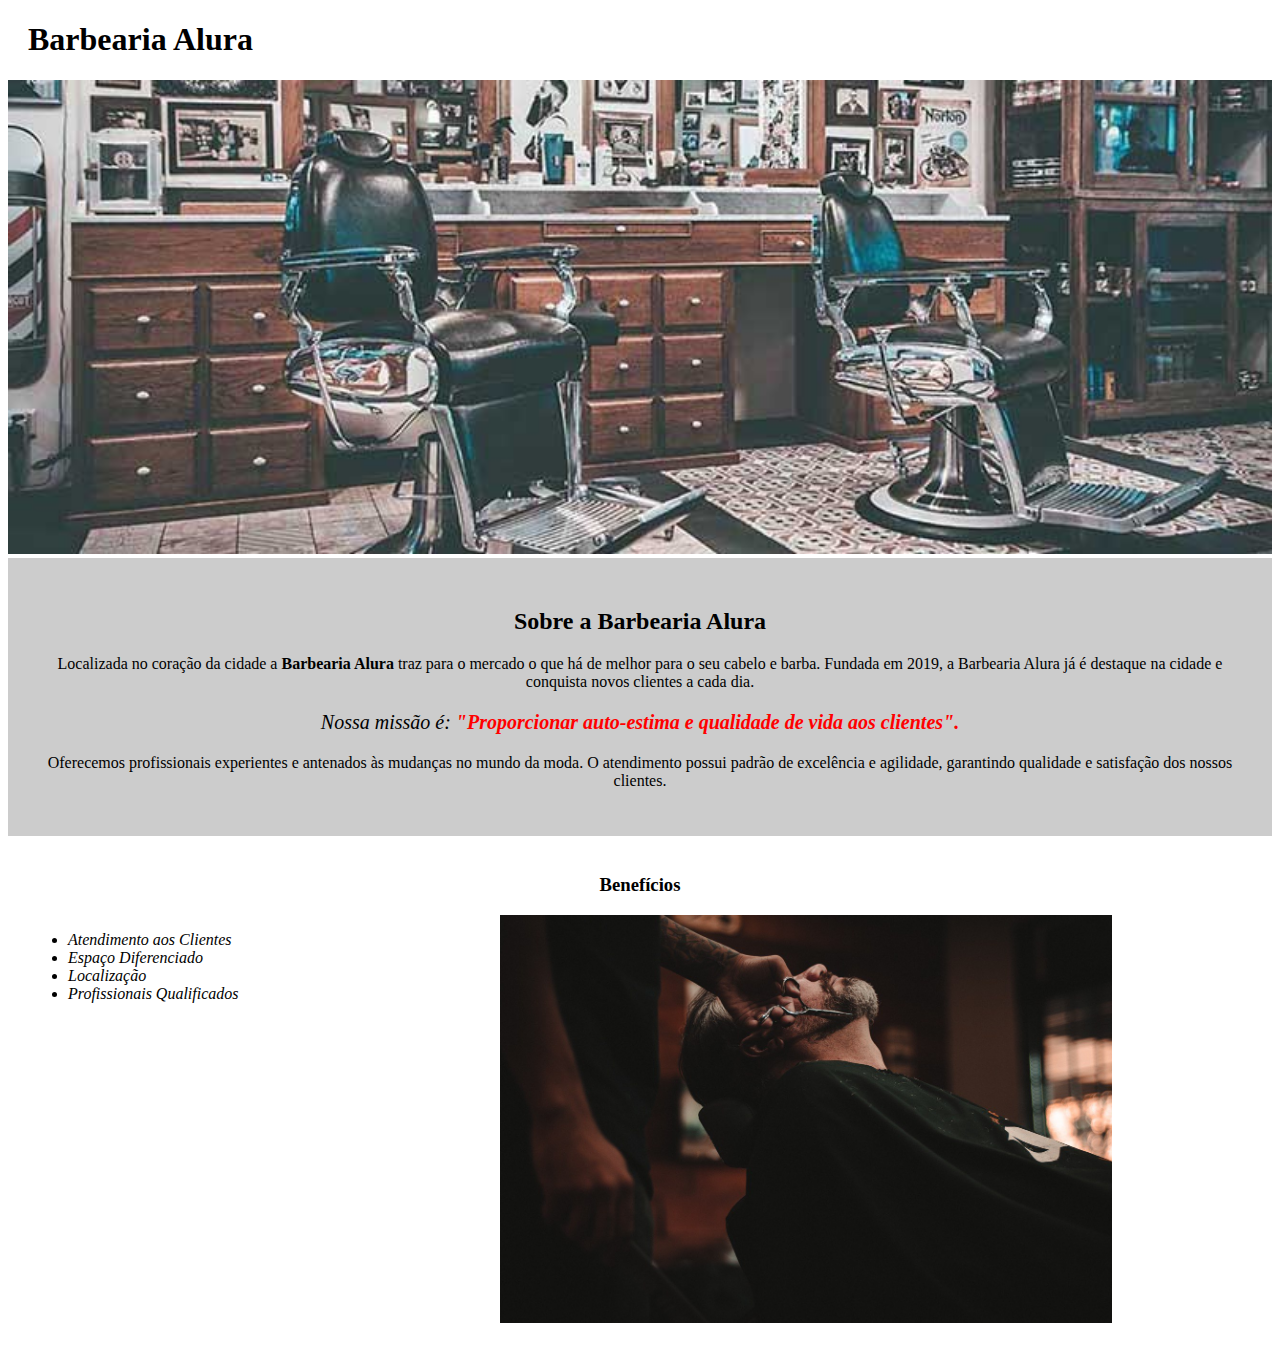
==== index.html @ d33285e6 "Add files via upload" ====
<!DOCTYPE html>
<html lang="pt-br">
    <head>
        <meta charset="UTF-8">
        <title>Barbearia Alura</title>
        <link rel="stylesheet" href="./css/style.css">
    </head>
    <body>
        <header>
            <h1 class="titulo-principal">Barbearia Alura</h1>
        </header>
        <img id="banner" src="./img/banner.jpg">
        <div class="principal">
            <h2 class="titulo-centralizado">Sobre a Barbearia Alura</h2>

            <p>Localizada no coração da cidade a <strong>Barbearia Alura</strong> traz para o mercado o que há de melhor para o seu cabelo e barba. Fundada em 2019, a Barbearia Alura já é destaque na cidade e conquista novos clientes a cada dia.</p>

            <p id="missao"><em>Nossa missão é: <strong>"Proporcionar auto-estima e qualidade de vida aos clientes".</strong></em></p>

            <p>Oferecemos profissionais experientes e antenados às mudanças no mundo da moda. O atendimento possui padrão de excelência e agilidade, garantindo qualidade e satisfação dos nossos clientes.</p>
        </div>

        <div class="beneficios">
            <h3 class="titulo-centralizado">Benefícios</h3>
            <ul>
                <li class="itens">Atendimento aos Clientes</li>
                <li class="itens">Espaço Diferenciado</li>
                <li class="itens">Localização</li>
                <li class="itens">Profissionais Qualificados</li>
            </ul>

            <img class="imgBeneficios" src="./img/beneficios.jpg"
        </div>
    </body>
</html>
---- css/style.css ----
.titulo-principal {
    padding-left: 20px;
}

#banner {
    width: 100%;
}

.principal {
    background: #CCCCCC;
    padding: 30px;
}

.titulo-centralizado {
    text-align: center;
}

p {
    text-align: center;
}

#missao {
    font-size: 20px;
}

em strong {
    color: #ff0000;
}

ul {
    display: inline-block;
    vertical-align: top;
    width: 20%;
    margin-right: 15%;
}

.itens {
    font-style: italic;
}

.beneficios {
    background: #fff;
    padding: 20px;
}

.imgBeneficios {
    width: 50%;
}
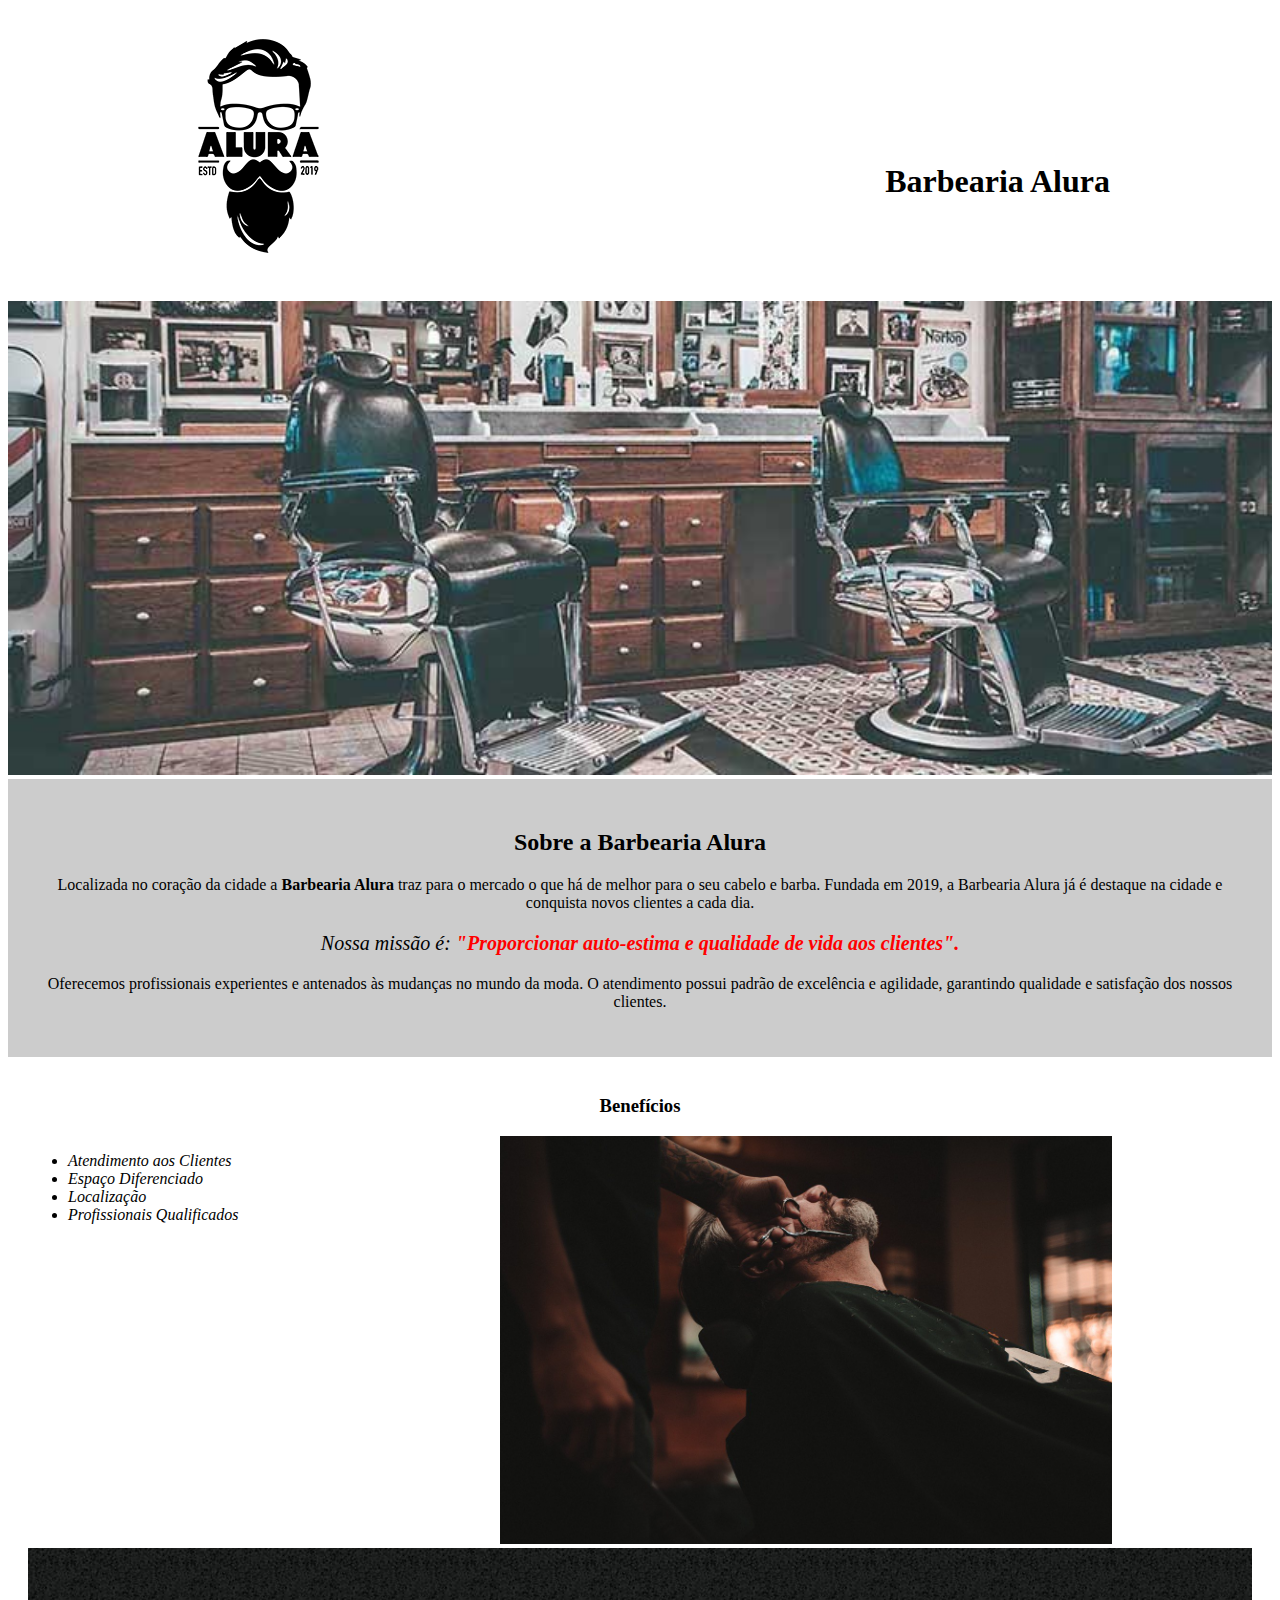
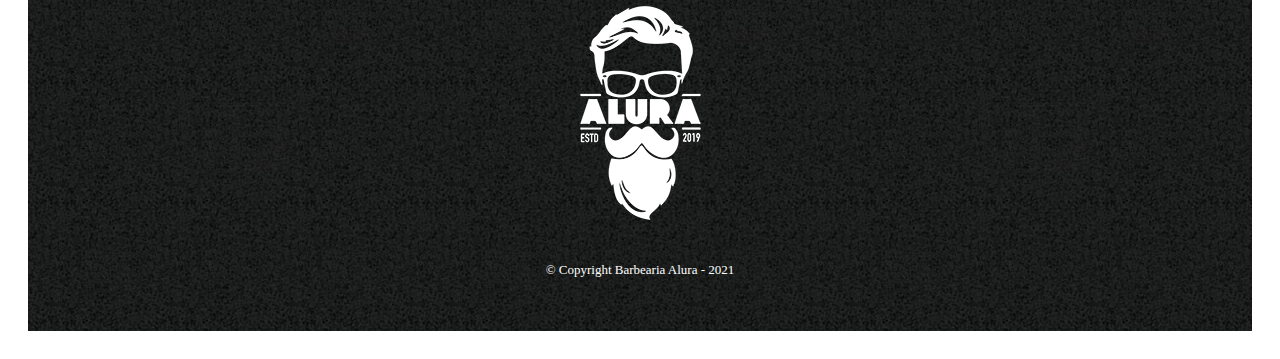
==== commit 54006f95: "formulário e tabelas" ====
--- a/index.html
+++ b/index.html
@@ -3,12 +3,18 @@
     <head>
         <meta charset="UTF-8">
         <title>Barbearia Alura</title>
-        <link rel="stylesheet" href="./css/style.css">
+        <link rel="stylesheet" href="./css/style-home.css">
     </head>
     <body>
         <header>
-            <h1 class="titulo-principal">Barbearia Alura</h1>
+            <div class="caixa">
+                <h1>
+                    <img src="./img/logo.png">
+                    <p class="titulo-principal">Barbearia Alura</p>
+                </h1>
+            </div>
         </header>
+
         <img id="banner" src="./img/banner.jpg">
         <div class="principal">
             <h2 class="titulo-centralizado">Sobre a Barbearia Alura</h2>
@@ -31,5 +37,10 @@
 
             <img class="imgBeneficios" src="./img/beneficios.jpg"
         </div>
+
+        <footer>
+            <img src="./img/logo-branco.png">
+            <p class="copyright">&copy; Copyright Barbearia Alura - 2021</p>
+        </footer>
     </body>
 </html>--- a/css/style-home.css
+++ b/css/style-home.css
@@ -0,0 +1,69 @@
+.titulo-principal {
+    padding-left: 20px;
+    position: absolute;
+    top: 110px;
+    right: 0;
+}
+
+.caixa {
+    position: relative;
+    width: 940px;
+    margin: 0 auto;
+}
+
+#banner {
+    width: 100%;
+}
+
+.principal {
+    background: #CCCCCC;
+    padding: 30px;
+}
+
+.titulo-centralizado {
+    text-align: center;
+}
+
+p {
+    text-align: center;
+}
+
+#missao {
+    font-size: 20px;
+}
+
+em strong {
+    color: #ff0000;
+}
+
+ul {
+    display: inline-block;
+    vertical-align: top;
+    width: 20%;
+    margin-right: 15%;
+}
+
+.itens {
+    font-style: italic;
+}
+
+.beneficios {
+    background: #fff;
+    padding: 20px;
+}
+
+.imgBeneficios {
+    width: 50%;
+}
+
+footer {
+    text-align: center;
+    background: url("../img/bg.jpg");
+    padding: 40px 0;
+}
+
+.copyright {
+    color: #FFF;
+    font-size: 13px;
+    margin-top: 20px;
+}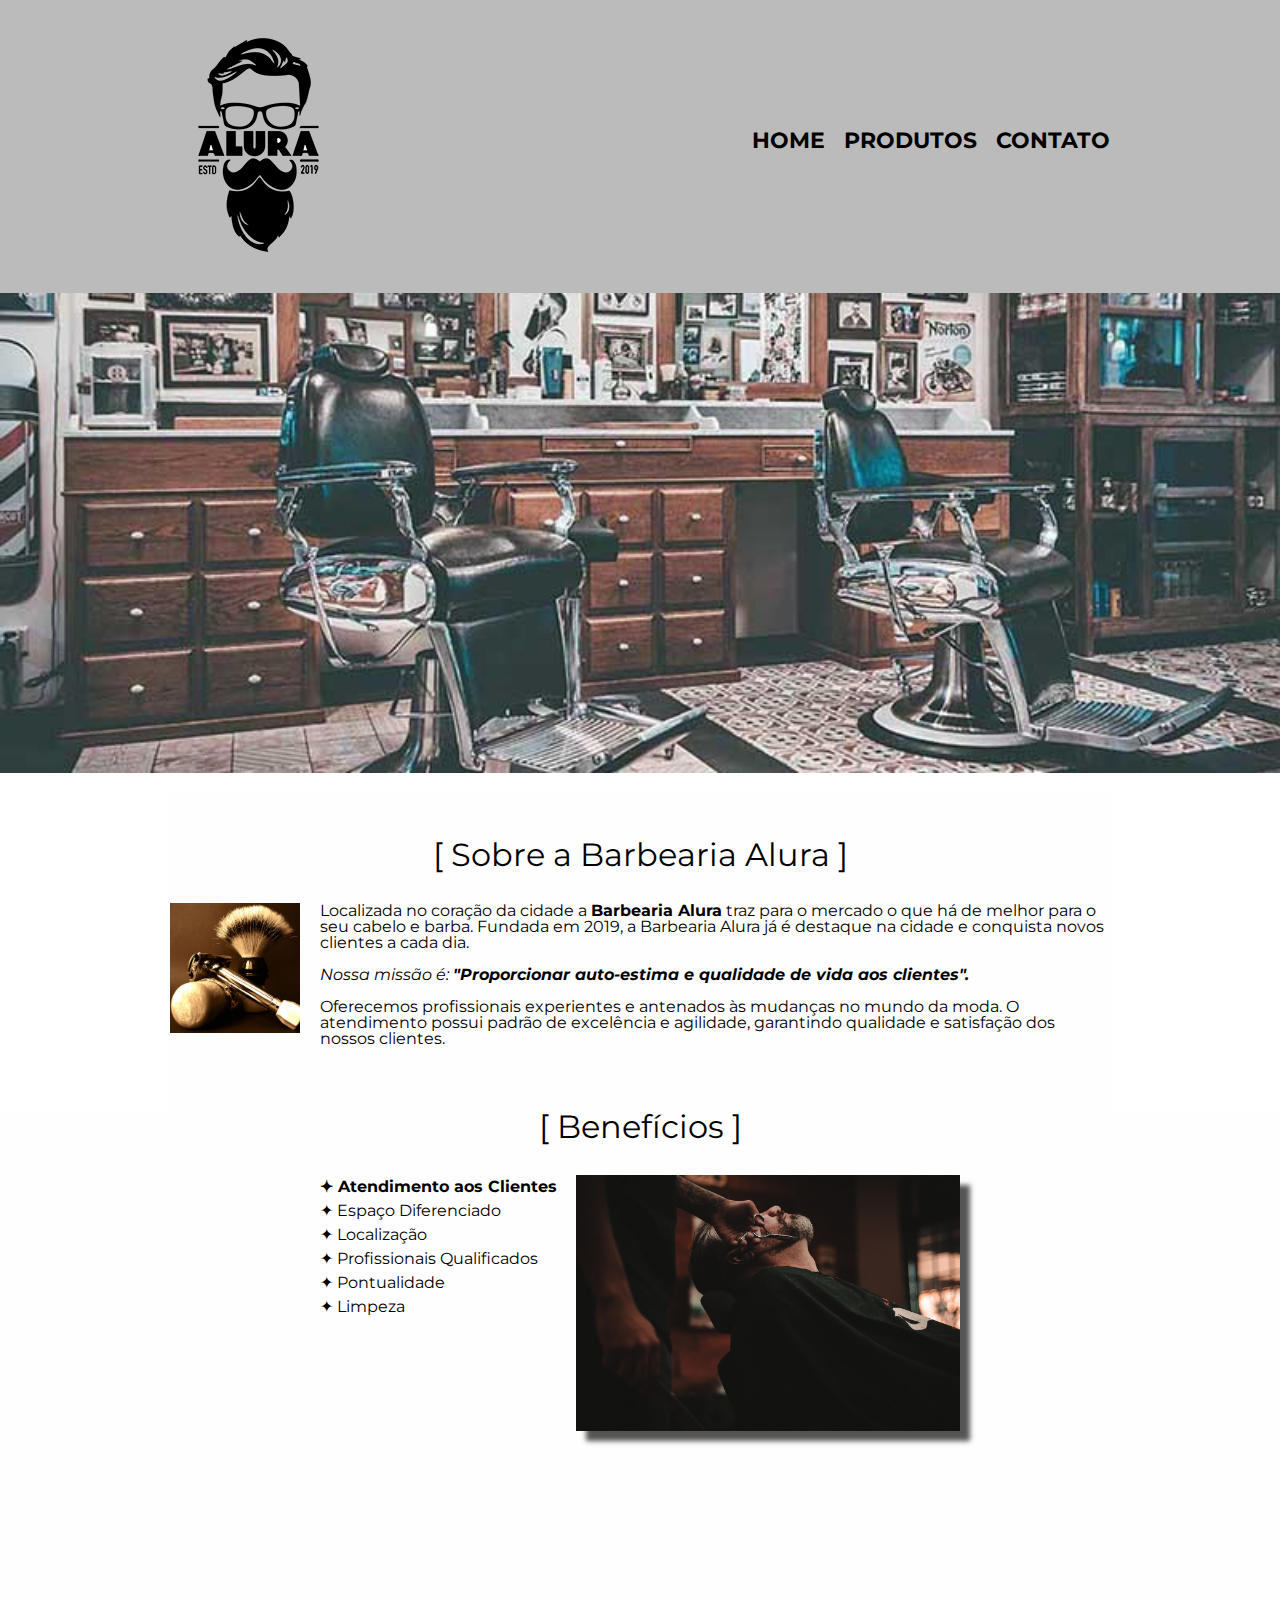
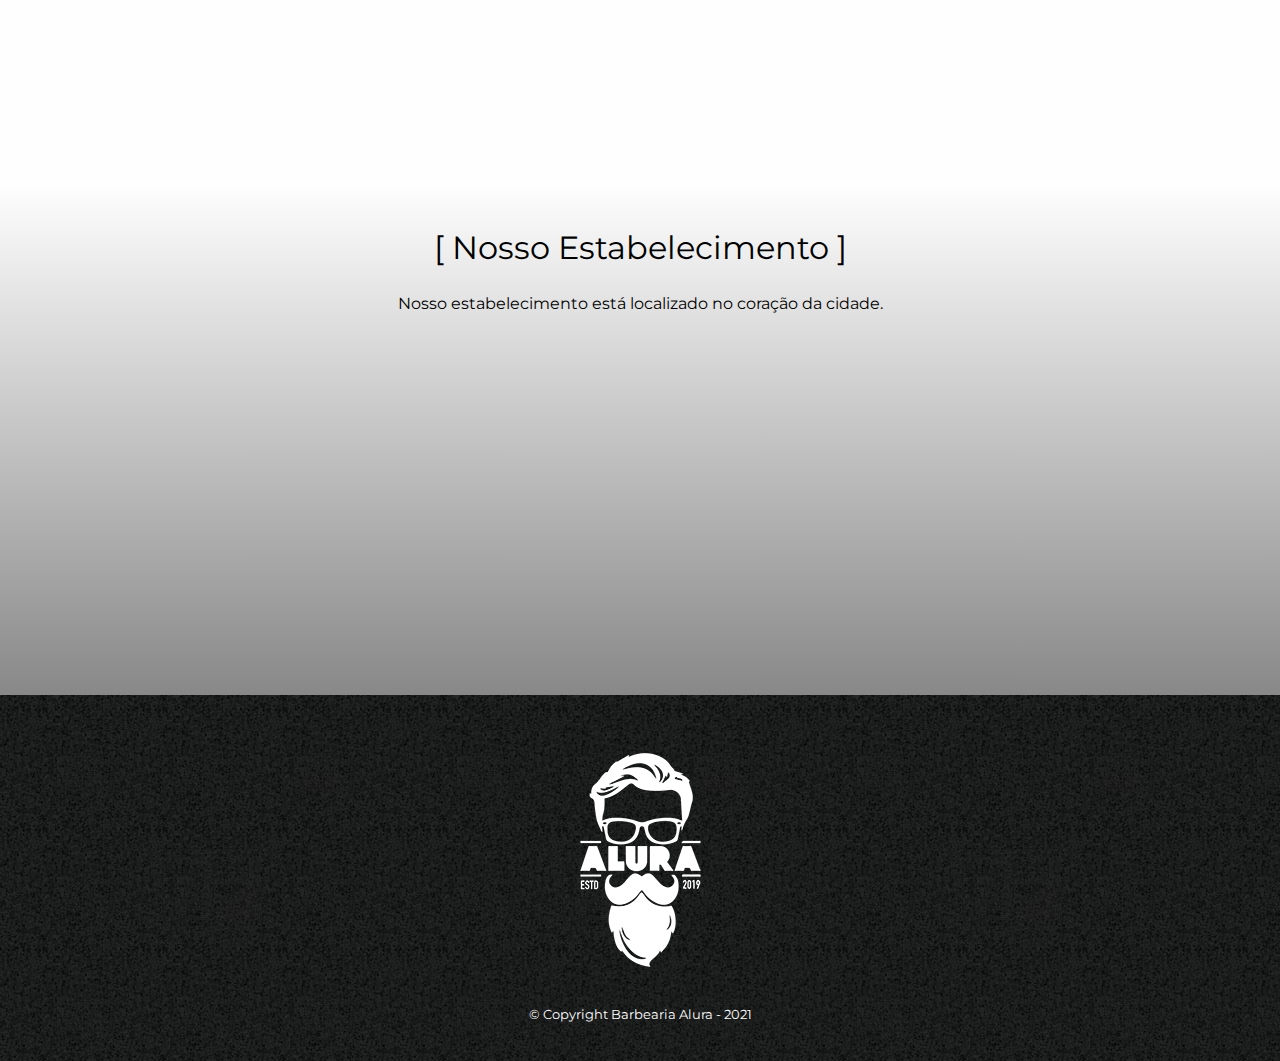
==== commit 035d5751: "Melhorando o Css" ====
--- a/index.html
+++ b/index.html
@@ -2,41 +2,70 @@
 <html lang="pt-br">
     <head>
         <meta charset="UTF-8">
+        <meta name="viewport" content="width=device-width">
         <title>Barbearia Alura</title>
-        <link rel="stylesheet" href="./css/style-home.css">
+        <link rel="stylesheet" href="./css/reset.css">
+        <link rel="stylesheet" href="./css/style.css">
+        <link rel="preconnect" href="https://fonts.googleapis.com">
+        <link rel="preconnect" href="https://fonts.gstatic.com" crossorigin>
+        <link href="https://fonts.googleapis.com/css2?family=Montserrat:wght@400&display=swap" rel="stylesheet">
     </head>
     <body>
         <header>
             <div class="caixa">
-                <h1>
-                    <img src="./img/logo.png">
-                    <p class="titulo-principal">Barbearia Alura</p>
-                </h1>
+                <h1><img src="./img/logo.png"></h1>
+                <nav>
+                    <ul>
+                        <li><a href="index.html">Home</a></li>
+                        <li><a href="produtos.html">Produtos</a></li>
+                        <li><a href="contato.html">Contato</a></li>
+                    </ul>
+                </nav>
             </div>
         </header>
 
-        <img id="banner" src="./img/banner.jpg">
-        <div class="principal">
-            <h2 class="titulo-centralizado">Sobre a Barbearia Alura</h2>
+        <img class="banner" src="./img/banner.jpg">
 
-            <p>Localizada no coração da cidade a <strong>Barbearia Alura</strong> traz para o mercado o que há de melhor para o seu cabelo e barba. Fundada em 2019, a Barbearia Alura já é destaque na cidade e conquista novos clientes a cada dia.</p>
+        <main>
+            <section class="principal">
+                <h2 class="titulo-principal">Sobre a Barbearia Alura</h2>
 
-            <p id="missao"><em>Nossa missão é: <strong>"Proporcionar auto-estima e qualidade de vida aos clientes".</strong></em></p>
+                <img class="utensilios" src="./img/utensilios.jpg" alt="Utensilios de um barbeiro">
 
-            <p>Oferecemos profissionais experientes e antenados às mudanças no mundo da moda. O atendimento possui padrão de excelência e agilidade, garantindo qualidade e satisfação dos nossos clientes.</p>
-        </div>
+                <p>Localizada no coração da cidade a <strong>Barbearia Alura</strong> traz para o mercado o que há de melhor para o seu cabelo e barba. Fundada em 2019, a Barbearia Alura já é destaque na cidade e conquista novos clientes a cada dia.</p>
 
-        <div class="beneficios">
-            <h3 class="titulo-centralizado">Benefícios</h3>
-            <ul>
-                <li class="itens">Atendimento aos Clientes</li>
-                <li class="itens">Espaço Diferenciado</li>
-                <li class="itens">Localização</li>
-                <li class="itens">Profissionais Qualificados</li>
-            </ul>
+                <p id="missao"><em>Nossa missão é: <strong>"Proporcionar auto-estima e qualidade de vida aos clientes".</strong></em></p>
 
-            <img class="imgBeneficios" src="./img/beneficios.jpg"
-        </div>
+                <p>Oferecemos profissionais experientes e antenados às mudanças no mundo da moda. O atendimento possui padrão de excelência e agilidade, garantindo qualidade e satisfação dos nossos clientes.</p>
+            </section>
+
+            <section class="beneficios">
+                <h3 class="titulo-principal">Benefícios</h3>
+
+                <div class="conteudo-beneficios">
+                    <ul class="lista-beneficios">
+                        <li class="itens">Atendimento aos Clientes</li>
+                        <li class="itens">Espaço Diferenciado</li>
+                        <li class="itens">Localização</li>
+                        <li class="itens">Profissionais Qualificados</li>
+                        <li class="itens">Pontualidade</li>
+                        <li class="itens">Limpeza</li>
+                    </ul><img class="imagem-beneficios" src="./img/beneficios.jpg">
+                </div>
+
+                <div class="video">
+                    <iframe width="560" height="315" src="https://www.youtube.com/embed/wcVVXUV0YUY" frameborder="0" allow="accelerometer; autoplay; encrypted-media; gyroscope; picture-in-picture" allowfullscreen></iframe>
+                </div>
+            </section>
+
+            <section class="mapa">
+                <h3 class="titulo-principal">Nosso Estabelecimento</h3>
+                <p>Nosso estabelecimento está localizado no coração da cidade.</p>
+                <div class="mapa-conteudo">
+                    <iframe src="https://www.google.com/maps/embed?pb=!1m18!1m12!1m3!1d3656.4484611411053!2d-46.63465874985329!3d-23.588244284594285!2m3!1f0!2f0!3f0!3m2!1i1024!2i768!4f13.1!3m3!1m2!1s0x94ce5a2b2ed7f3a1%3A0xab35da2f5ca62674!2sCaelum%20-%20Escola%20de%20Tecnologia!5e0!3m2!1spt-BR!2sbr!4v1627353547628!5m2!1spt-BR!2sbr" width="100%" height="300" style="border:0;" allowfullscreen="" loading="lazy"></iframe>
+                </div>
+            </section>
+        </main>
 
         <footer>
             <img src="./img/logo-branco.png">
--- a/css/style.css
+++ b/css/style.css
@@ -0,0 +1,288 @@
+body {
+    font-family: 'Montserrat', sans-serif;
+}
+
+header {
+    background: #BBB;
+    padding: 20px 0;
+}
+
+.caixa {
+    position: relative;
+    width: 940px;
+    margin: 0 auto;
+}
+
+nav {
+    position: absolute;
+    top: 110px;
+    right: 0;
+}
+
+nav li {
+    display: inline;
+    margin: 0 0 0 15px;
+}
+
+nav a {
+    text-transform: uppercase;
+    color: #000;
+    font-weight: bold;
+    font-size: 22px;
+    text-decoration: none;
+}
+
+nav a:hover {
+    color: #c78c19;
+    text-decoration: underline;
+}
+
+.produtos {
+    width: 940px;
+    margin: 0 auto;
+    padding: 50px 0;
+}
+
+.produtos li {
+    display: inline-block;
+    text-align: center;
+    width: 30%;
+    vertical-align: top;
+    margin: 0 1.5%;
+    padding: 30px 20px;
+    box-sizing: border-box;
+    border: 2px solid #000;
+    border-radius: 10px;
+}
+
+.produtos li:hover {
+    border-color: #c78c19;
+}
+
+.produtos li:active {
+    border-color: #088C19;
+}
+
+.produtos li:hover h2 {
+    font-size: 34px;
+}
+
+.produtos h2 {
+    font-size: 30px;
+    font-weight: bold;
+}
+
+.produto-descricao {
+    font-size: 18px;
+}
+
+.produto-preco {
+    font-size: 22px;
+    font-weight: bold;
+    margin-top: 10px;
+}
+
+footer {
+    text-align: center;
+    background: url("../img/bg.jpg");
+    padding: 40px 0;
+}
+
+.copyright {
+    color: #FFF;
+    font-size: 13px;
+    margin-top: 20px;
+}
+
+form {
+    margin: 40px 0;
+}
+
+form label, form legend {
+    display: block;
+    font-size: 20px;
+    margin-bottom: 10px;
+}
+
+.input-padrao {
+    font-size: 100%;
+    display: block;
+    margin-bottom: 20px;
+    padding: 10px 25px;
+    width: 50%;
+}
+
+.checkbox, .select {
+    margin-top: 20px;
+}
+
+.enviar {
+    width: 40%;
+    padding: 15px 0;
+    background: orange;
+    color: white;
+    font-weight: bold;
+    font-size: 18px;
+    border: none;
+    border-radius: 5px;
+    transition: 1s all;
+    cursor: pointer;
+}
+
+.enviar:hover {
+    background: darkorange;
+}
+
+table {
+    margin: 20px 0 40px;
+}
+
+thead {
+    background: #555;
+    color: white;
+    font-weight: bold;
+}
+
+td, th {
+    border: 1px solid #000;
+    padding: 8px 15px;
+}
+
+/*css da página inicial*/
+.banner {
+    width: 100%;
+    margin-bottom: 15px;
+}
+
+.principal {
+    padding: 3em 0;
+    background: #FEFEFE;
+    width: 940px;
+    margin: 0 auto;
+}
+
+.principal p {
+    margin: 0 0 1em;
+}
+
+.principal strong {
+    font-weight: bold;
+}
+
+.principal em {
+    font-style: italic;
+}
+
+.utensilios {
+    width: 130px;
+    float: left;
+    margin: 0 20px 20px 0;
+}
+
+.titulo-principal {
+    text-align: center;
+    font-size: 2em;
+    margin: 0 0 1em;
+    clear: left;
+}
+
+.titulo-principal:first-letter {
+    font-weight: bold;
+}
+
+.titulo-principal:before {
+    content: "[ ";
+}
+
+.titulo-principal:after {
+    content: " ]";
+}
+
+.beneficios {
+    background: #FEFEFE;
+}
+
+.conteudo-beneficios {
+    width: 640px;
+    margin: 0 auto;
+}
+
+.lista-beneficios {
+    width: 40%;
+    margin: 0 auto;
+    display: inline-block;
+    vertical-align: top;
+}
+
+.itens {
+    line-height: 1.5;
+}
+
+.itens::before {
+    content: "✦ ";
+}
+
+.itens:first-child {
+    font-weight: bold;
+}
+
+.imagem-beneficios {
+    width: 60%;
+    box-shadow: 10px 10px 5px  #555;
+}
+
+.imagem-beneficios:hover {
+    opacity: 0.7;
+    transition: 600ms;
+}
+.video {
+    width: 560px;
+    margin: 2em auto 0 auto;
+}
+
+.mapa {
+    padding: 3em 0;
+    background: linear-gradient(#FEFEFE, #888);
+}
+
+.mapa-conteudo {
+    width: 940px;
+    margin: 0 auto;
+}
+
+.mapa p {
+    text-align: center;
+    margin-bottom: 2em;
+}
+
+/**
+seleciona as tags p que são filhas direta da main, ou seja, as tags p que são logo depois da main e estando um nivel abaixo
+main > p {}
+
+seleciona as tags p que são irmãs da img, ou seja, as tags p que são logo depois da img e que estão no mesmo nivel
+img + p {}
+
+seleciona todas as tags p depois da img
+img ~ p {}
+
+seleciona todos os paragrafos (tag p) que não tem o id missao
+.principal p:not(#missao) {}
+*/
+
+@media screen and (max-width: 480px) {
+    .caixa, .principal, .conteudo-beneficios, .mapa-conteudo, .video {
+        width: auto;
+    }
+
+    h1 {
+        text-align: center;
+    }
+
+    nav {
+        position: static;
+    }
+
+    .lista-beneficios, .imagem-beneficios {
+        width: 100%;
+    }
+}